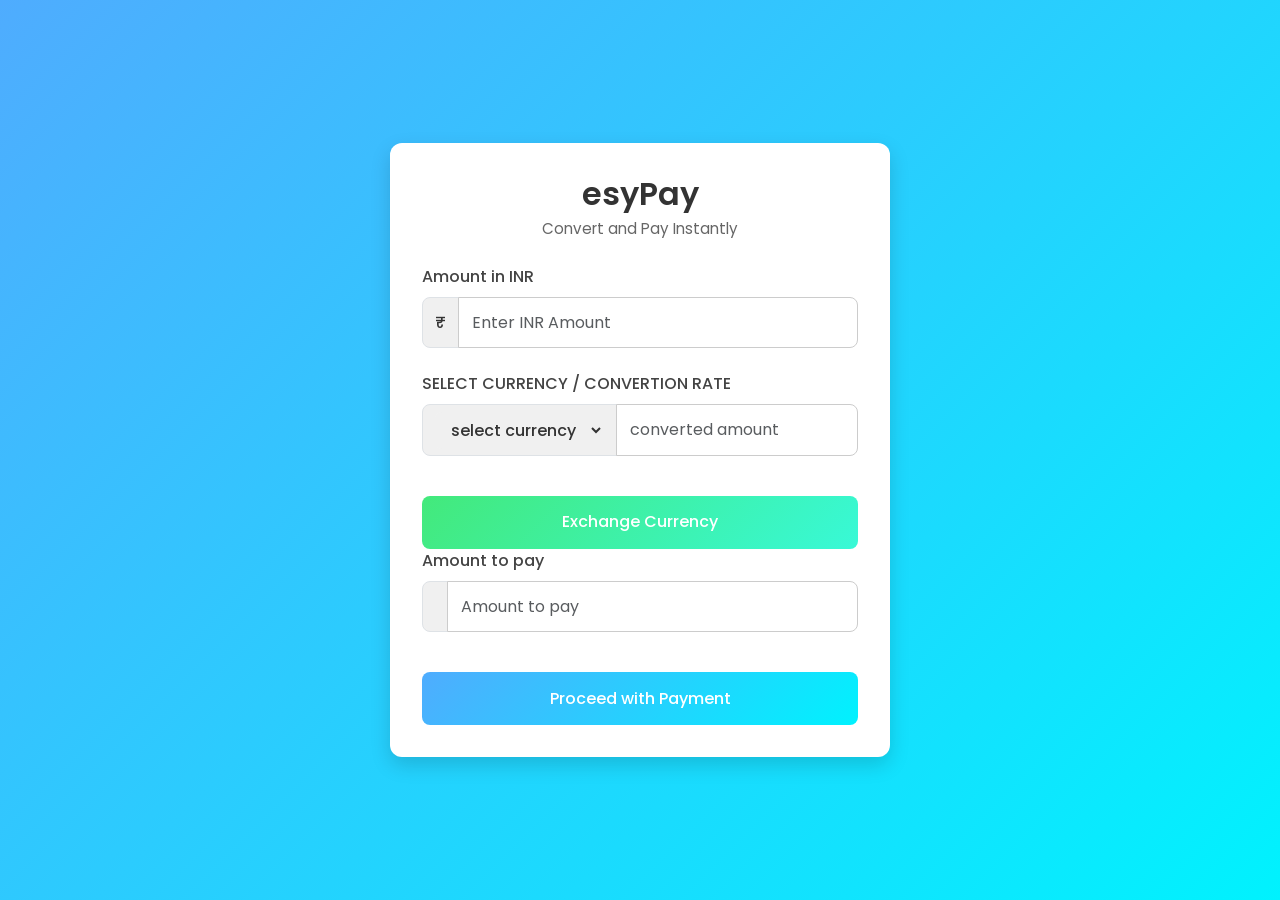
==== convertion.html @ caadd3a7 "Add files via upload" ====
<!DOCTYPE html>
<html>

<head>
    <meta charset="UTF-8">
    <meta name="viewport" content="width=device-width">
    <title>esyPay</title>
    <link href="https://cdn.jsdelivr.net/npm/bootstrap@5.3.0/dist/css/bootstrap.min.css" rel="stylesheet">
    <link href="https://fonts.googleapis.com/css2?family=Poppins:wght@300;400;600&display=swap" rel="stylesheet">
    <link rel="stylesheet" href="convertion.css">
</head>

<body>

    <div id="section-1" class="container d-flex justify-content-center align-items-center vh-100">
        <div class="payment-card">
            <div class="card-header-custom text-center">
                <h2>esyPay</h2>
                <p>Convert and Pay Instantly</p>
            </div>

            <div class="card-body-custom">
                <div class="mb-4">
                    <label for="inrAmount" class="form-label">Amount in INR</label>
                    <div class="input-group">
                        <span class="input-group-text">₹</span>
                        <input type="number" id="inrAmount" class="form-control" placeholder="Enter INR Amount">
                    </div>
                </div>

                <div class="mb-4">
                    <label for="convertedAmount" class="form-label">SELECT CURRENCY / CONVERTION RATE </label>
                    <div class="input-group">
                        <span class="input-group-text">
                            <select id="selectDropdown" class="input-group-text">
                                <option value="">select currency</option>
                                <option value="JPY">¥ - JP</option>
                                <option value="USD">$ - US</option>
                                <option value="EUR">€ - EU</option>
                                <option value="GBP">£ - UK</option>
                                <option value="CNY">¥ - CN</option>
                                <option value="AUD">A$ - AU</option>
                                <option value="CAD">C$ - CA</option>
                                <option value="CHF">CHF - CH</option>
                                <option value="NZD">NZ$ - NZ</option>
                                <option value="SGD">S$ - SG</option>
                                <option value="HKD">HK$ - HK</option>
                                <option value="KRW">₩ - KR</option>
                                <option value="BRL">R$ - BR</option>
                                <option value="ZAR">R - ZA</option>
                                <option value="MXN">$ - MX</option>
                                <option value="RUB">₽ - RU</option>
                                <option value="SEK">kr - SE</option>
                                <option value="NOK">kr - NO</option>
                                <option value="DKK">kr - DK</option>
                                <option value="PLN">zł - PL</option>
                                <option value="TRY">₺ - TR</option>
                                <option value="THB">฿ - TH</option>
                                <option value="IDR">Rp - ID</option>
                                <option value="MYR">RM - MY</option>
                                <option value="PHP">₱ - PH</option>
                                <option value="VND">₫ - VN</option>
                                <option value="EGP">£ - EG</option>
                                <option value="SAR">﷼ - SA</option>
                                <option value="AED">د.إ - AE</option>
                                <option value="ARS">$ - AR</option>
                                <option value="CLP">$ - CL</option>
                                <option value="COP">$ - CO</option>
                                <option value="PEN">S/. - PE</option>
                                <option value="UYU">$U - UY</option>
                                <option value="CZK">Kč - CZ</option>
                                <option value="HUF">Ft - HU</option>
                                <option value="ILS">₪ - IL</option>
                                <option value="PKR">₨ - PK</option>
                                <option value="BDT">৳ - BD</option>
                                <option value="LKR">Rs - LK</option>
                                <option value="NGN">₦ - NG</option>
                                <option value="KES">Sh - KE</option>
                                <option value="TZS">Sh - TZ</option>
                                <option value="UGX">Sh - UG</option>
                                <option value="GHS">₵ - GH</option>
                                <option value="XOF">Fr - BJ</option>
                                <option value="XAF">Fr - CM</option>
                                <option value="XCD">$ - LC</option>
                            </select></span>
                        <input type="text" id="convertedAmount" class="form-control" placeholder="converted amount" readonly>
                    </div>
                </div>

                <button id="convertButton" class="paymentButton B-2">
                    Exchange Currency
                </button>

                <br />

                <div class="mb-4">
                    <label for="billAmount" class="form-label">Amount to pay</label>
                    <div class="input-group">
                        <span id="denomination" class="input-group-text"></span>
                        <input type="text" id="billAmount" class="form-control" placeholder="Amount to pay" readonly>
                    </div>
                </div>

                <button id="payBtn" onclick="transverse()" class="paymentButton B-1">
                    Proceed with Payment
                </button>

            </div>


        </div>
    </div>


    <script src="convertion.js"></script>
</body>

</html>
---- convertion.css ----
* {
  margin: 0;
  padding: 0;
  box-sizing: border-box;
  font-family: 'Poppins', sans-serif;
}

body {
  background: linear-gradient(135deg, #4facfe, #00f2fe);
  min-height: 100vh;
  display: flex;
  justify-content: center;
  align-items: center;
}

.payment-card {
  background: #fff;
  padding: 2rem;
  border-radius: 12px;
  box-shadow: 0 8px 20px rgba(0,0,0,0.15);
  width: 100%;
  max-width: 500px;
  animation: fadeIn 0.8s ease-in-out;
}

.card-header-custom h2 {
  font-weight: 600;
  color: #333;
  margin-bottom: 0.3rem;
}

.card-header-custom p {
  color: #666;
  font-size: 0.95rem;
  margin-bottom: 1.5rem;
}

/* Labels */
.form-label {
  font-weight: 500;
  color: #444;
}

/* Input groups */
.input-group-text {
  background: #f0f0f0;
  border-radius: 8px 0 0 8px;
  font-weight: 500;
  color: #333;
}

.form-control {
  border-radius: 0 8px 8px 0;
  padding: 0.8rem;
  border: 1px solid #ccc;
  transition: border-color 0.3s ease, box-shadow 0.3s ease;
}

.form-control:focus {
  border-color: #4facfe;
  box-shadow: 0 0 6px rgba(79, 172, 254, 0.5);
  outline: none;
}

/* Dropdown styling */
#selectDropdown {
  border: none;
  background: #f0f0f0;
  font-weight: 500;
  cursor: pointer;
}

/* Buttons */
.paymentButton {
  width: 100%;
  padding: 0.9rem;
  margin-top: 1rem;
  border: none;
  border-radius: 8px;
  font-size: 1rem;
  font-weight: 500;
  cursor: pointer;
  transition: transform 0.2s ease, background 0.3s ease;
  color: #fff;
}

.B-2 {
  background: linear-gradient(135deg, #43e97b, #38f9d7);
}

.B-2:hover {
  transform: translateY(-2px);
  background: linear-gradient(135deg, #38f9d7, #43e97b);
}

.B-1 {
  background: linear-gradient(135deg, #4facfe, #00f2fe);
}

.B-1:hover {
  transform: translateY(-2px);
  background: linear-gradient(135deg, #00f2fe, #4facfe);
}

/* Animation */
@keyframes fadeIn {
  from { opacity: 0; transform: translateY(20px); }
  to { opacity: 1; transform: translateY(0); }
}

/* Responsive tweaks */
@media (max-width: 480px) {
  .payment-card {
    padding: 1.5rem;
  }
  .card-header-custom h2 {
    font-size: 1.5rem;
  }
}
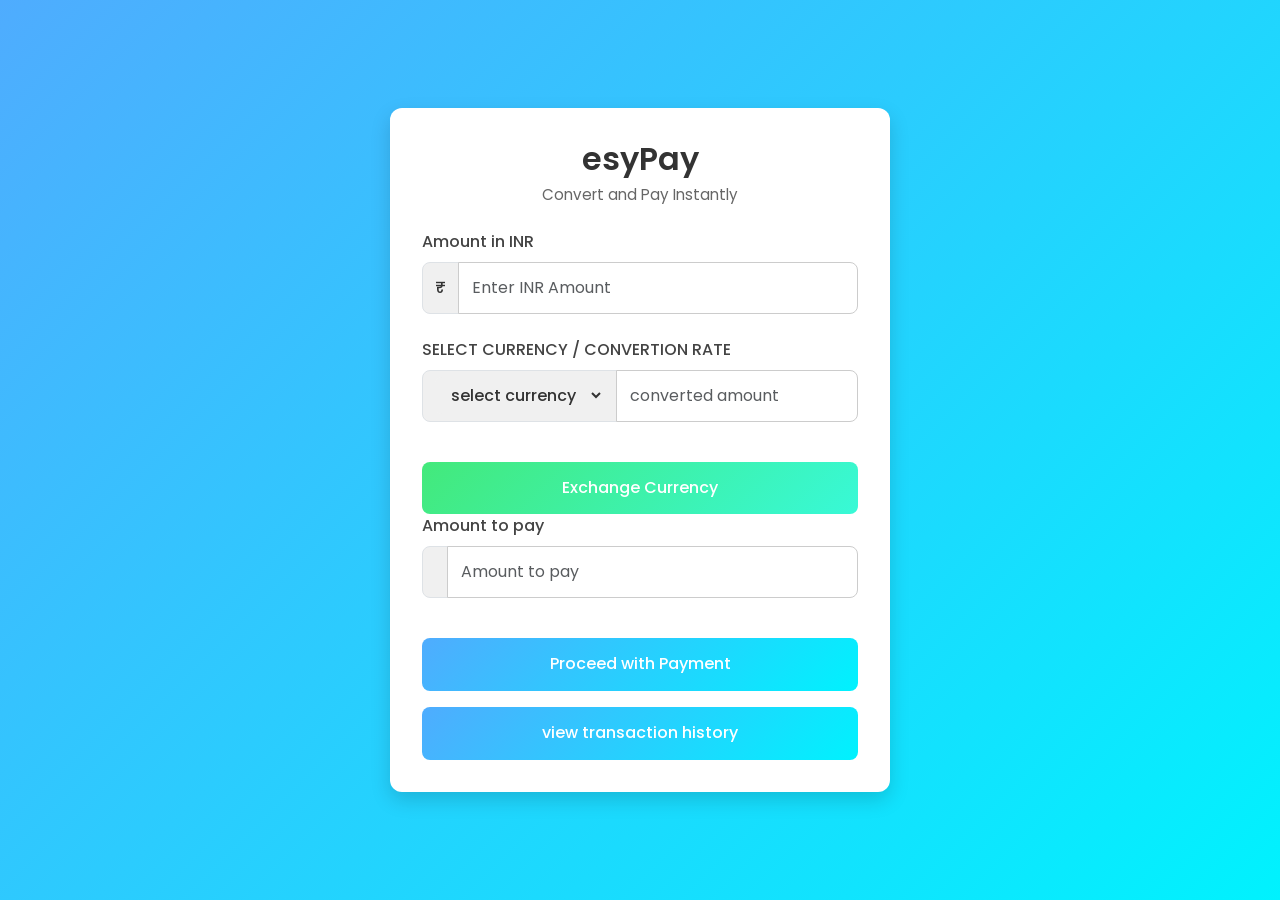
==== commit 7161b1dd: "Add files via upload" ====
--- a/convertion.html
+++ b/convertion.html
@@ -104,6 +104,8 @@
                 <button id="payBtn" onclick="transverse()" class="paymentButton B-1">
                     Proceed with Payment
                 </button>
+                     <button class="paymentButton B-1" onclick="history()" id="back">view transaction history</button> 
+
 
             </div>
 
